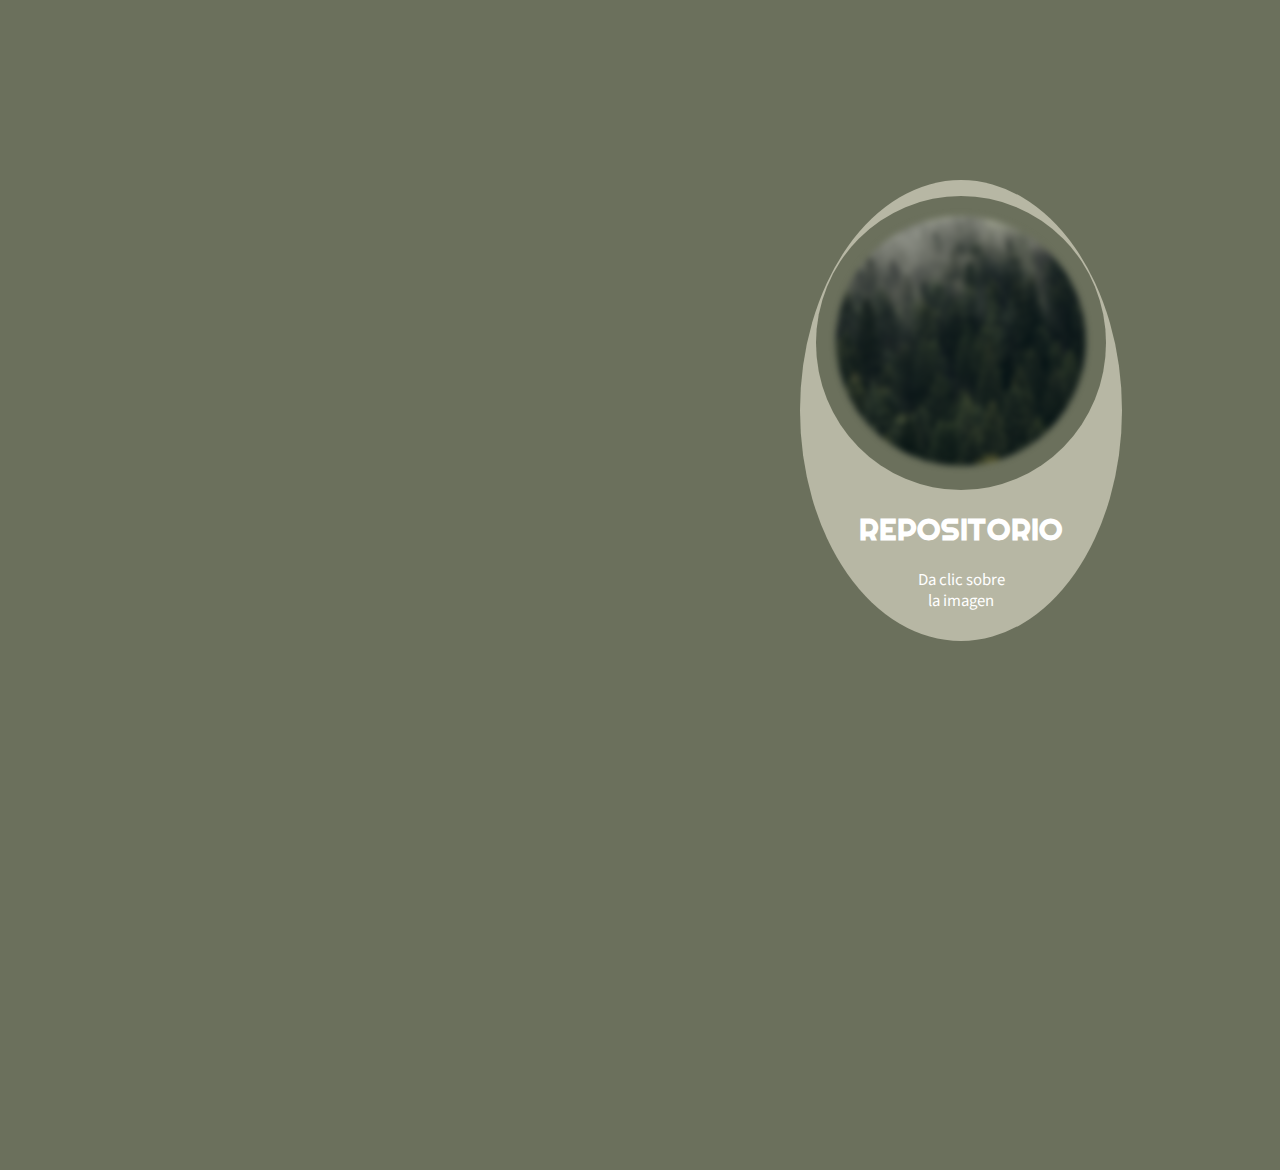
==== index2.html @ 8413b52a "first commit" ====
<!DOCTYPE html>
<html lang="en">
<head>
    <meta charset="UTF-8">
    <meta http-equiv="X-UA-Compatible" content="IE=edge">
    <meta name="viewport" content="width=device-width, initial-scale=1.0">
    <title>Qr2</title>
    <link rel="stylesheet" href="styles2.css">
    <link rel="preconnect" href="https://fonts.googleapis.com">
<link rel="preconnect" href="https://fonts.gstatic.com" crossorigin>
<link href="https://fonts.googleapis.com/css2?family=Josefin+Sans:wght@200;400;600;700&family=Righteous&display=swap" rel="stylesheet"> 
<link rel="preconnect" href="https://fonts.googleapis.com">
<link rel="preconnect" href="https://fonts.gstatic.com" crossorigin>
<link href="https://fonts.googleapis.com/css2?family=Josefin+Sans:wght@200;400;600;700&family=Noto+Sans+JP:wght@100;700&family=Righteous&display=swap" rel="stylesheet">
<body>
    <div class="card-container">
        <div class="qr-container">
            <a href="square_image.jpg" tarjet="_blank"><img src="square_image.jpg" alt="QR" height="250px"></a>
        </div>
        <h1>REPOSITORIO</h1>
        <p>Da clic sobre<br>la imagen</p>
    </div>
</body>
</html>
---- styles2.css ----
html,
body {
    background: #6b705c;
    height: 100%;
    margin: auto;
    padding: 90px 400px; 
    width: 100%;
}

.card-container {
    background: #b7b7a4;
    border-radius: 50%;
    display: inline-block;
    padding: 16px;
    overflow: hidden;
}
.card-container:hover{
    box-shadow: 0px 10px 40px rgba(0, 0, 0, .25);  
}

.qr-container{
    background: #6b705c;
    border-radius: 50%;
    padding: 20px;
}
.card-container .qr-container img {
    border-radius: 50%;
    filter: blur(3px);
    max-width: 100%; 
}
.card-container .qr-container img:hover {
    filter: blur(0px);
}

.card-container h1 {
    color: white;
    font-family: 'Righteous', cursive;
    font-size: 30px;
    text-align: center;
}

.card-container p {
    color: white;
    font-family: 'Noto Sans JP', sans-serif;;
    font-size: 15px;
    text-align: center;
}
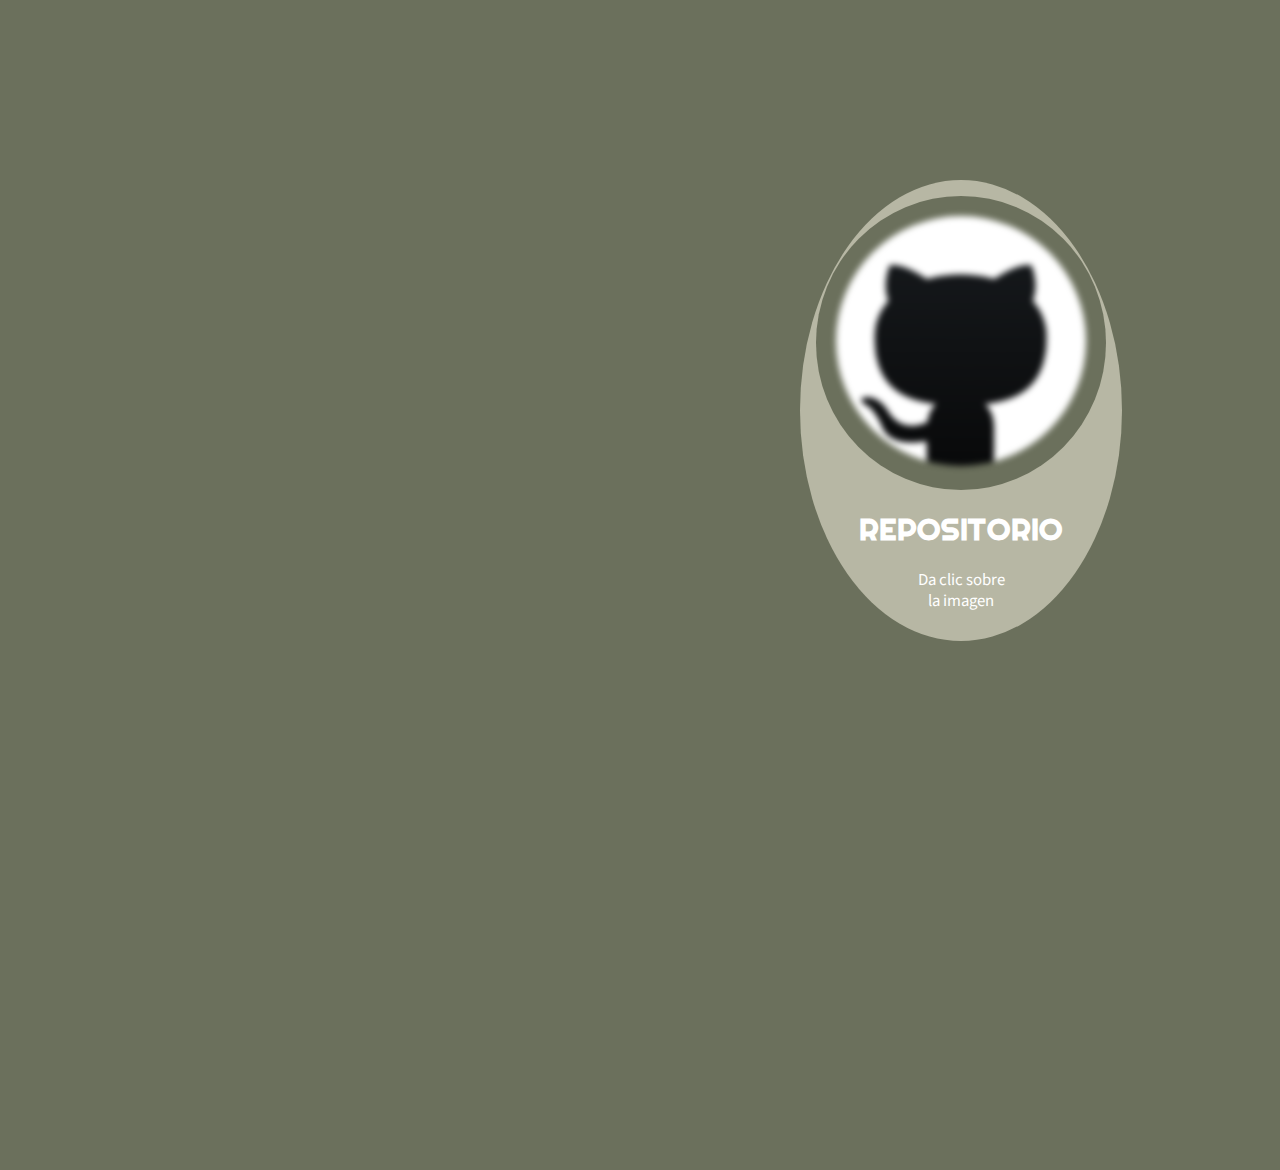
==== commit 8a298c42: "Ajustes" ====
--- a/index2.html
+++ b/index2.html
@@ -15,7 +15,7 @@
 <body>
     <div class="card-container">
         <div class="qr-container">
-            <a href="square_image.jpg" tarjet="_blank"><img src="square_image.jpg" alt="QR" height="250px"></a>
+            <a href="https://github.com/IgnacioMdza/MaquetadoQR" target="_blank"><img src="unnamed.png" alt="QR" height="250px"></a>
         </div>
         <h1>REPOSITORIO</h1>
         <p>Da clic sobre<br>la imagen</p>
